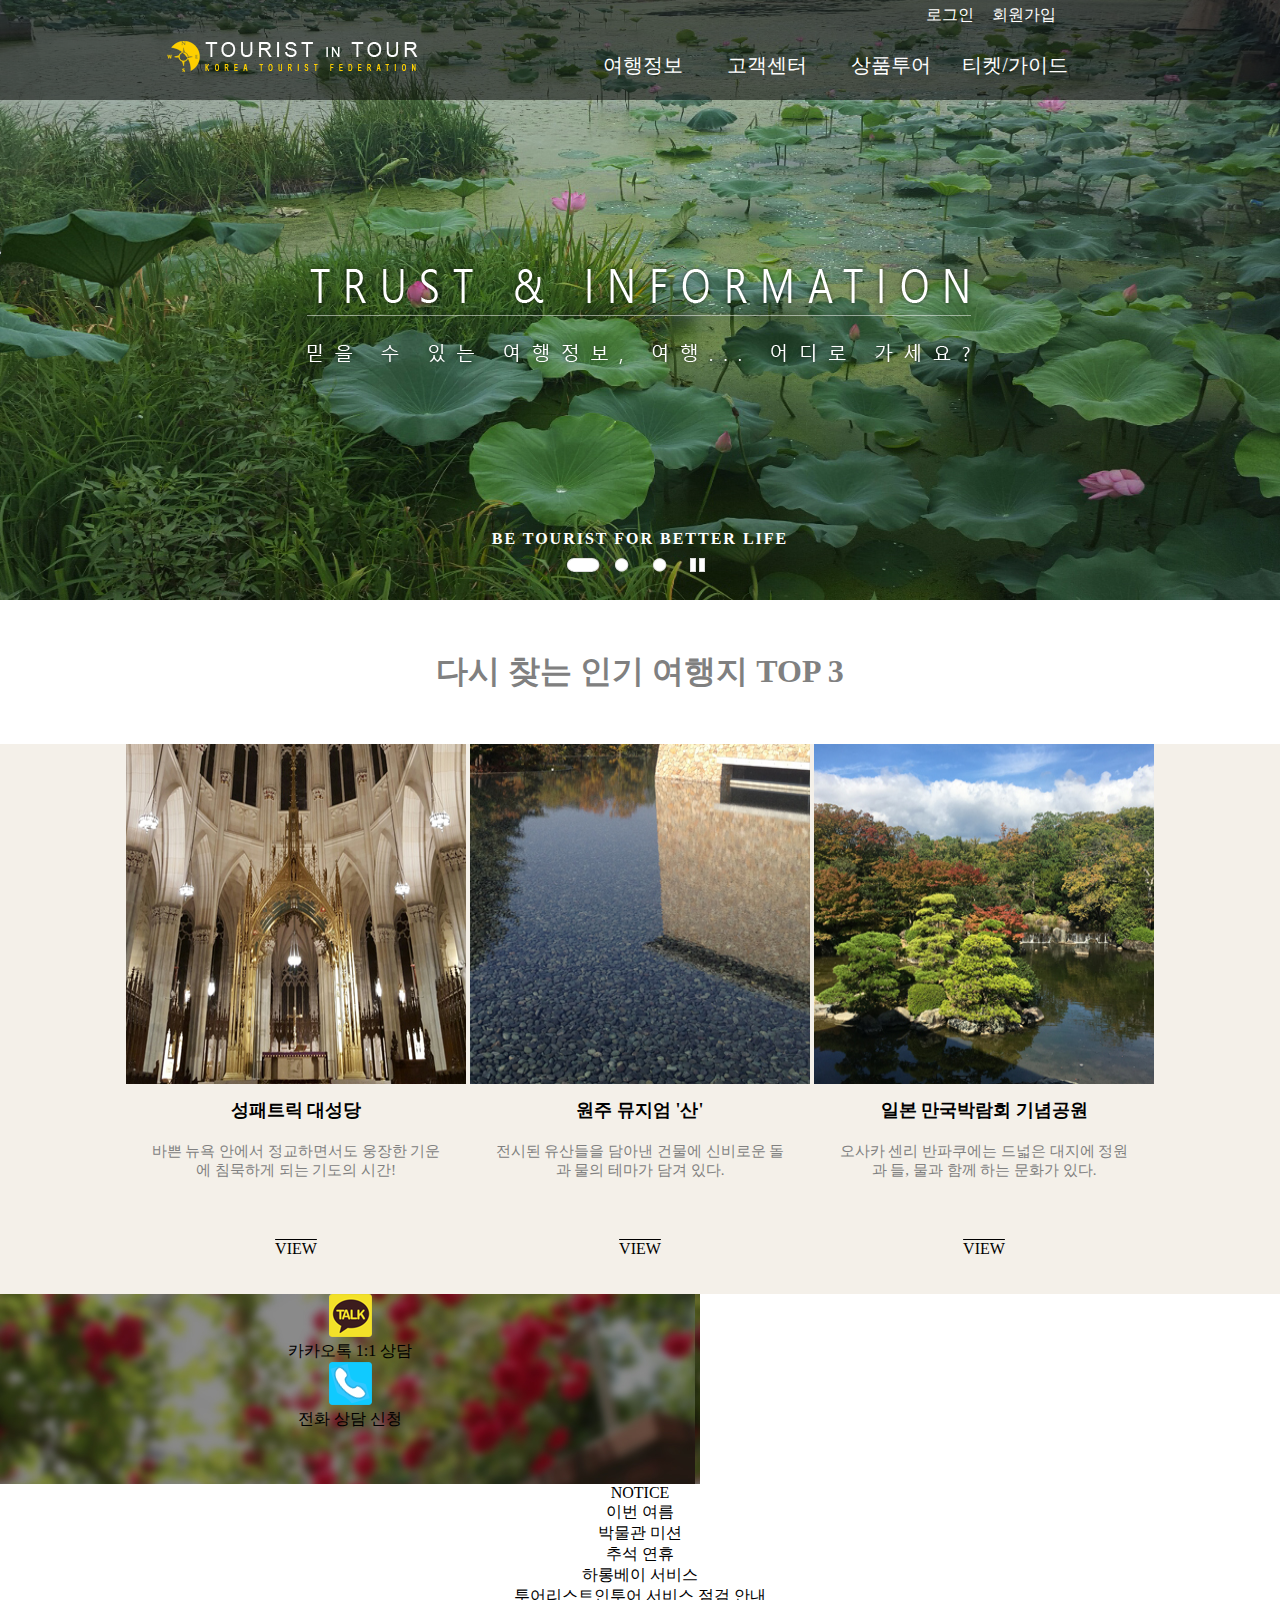
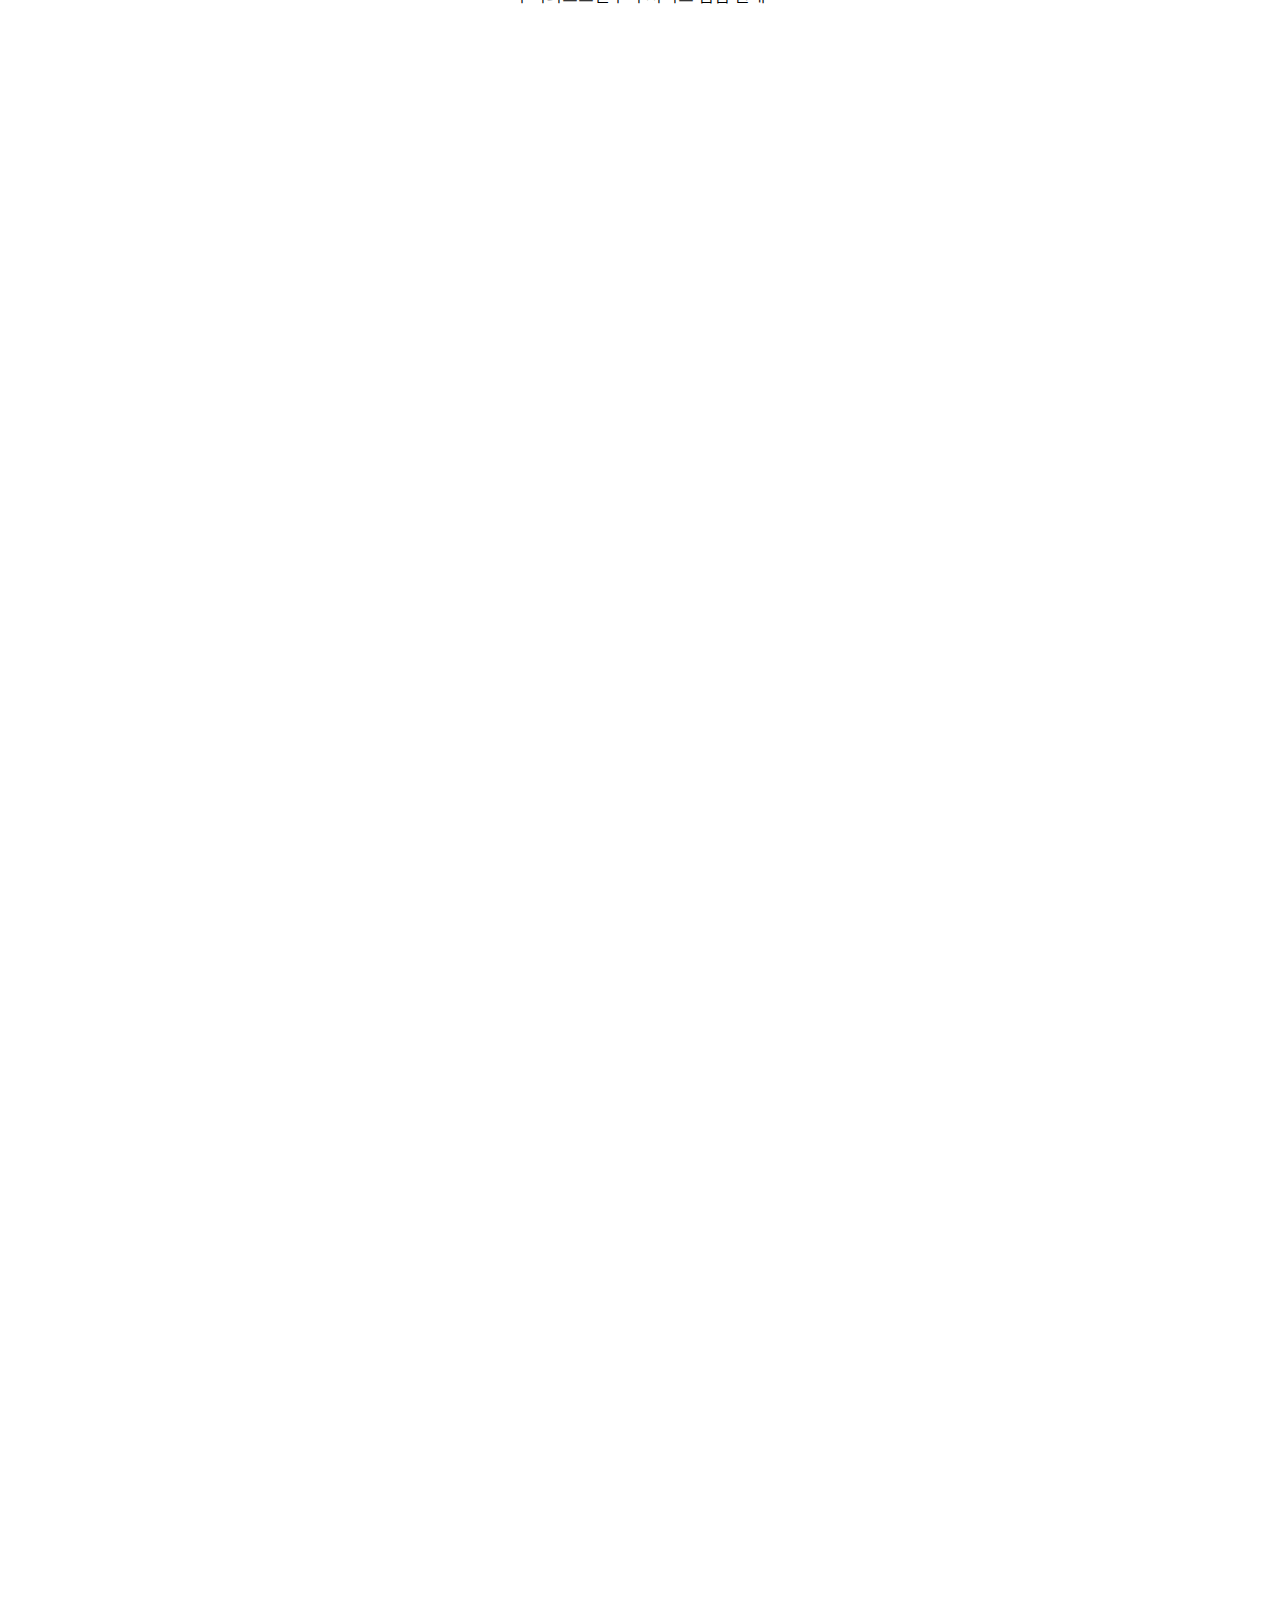
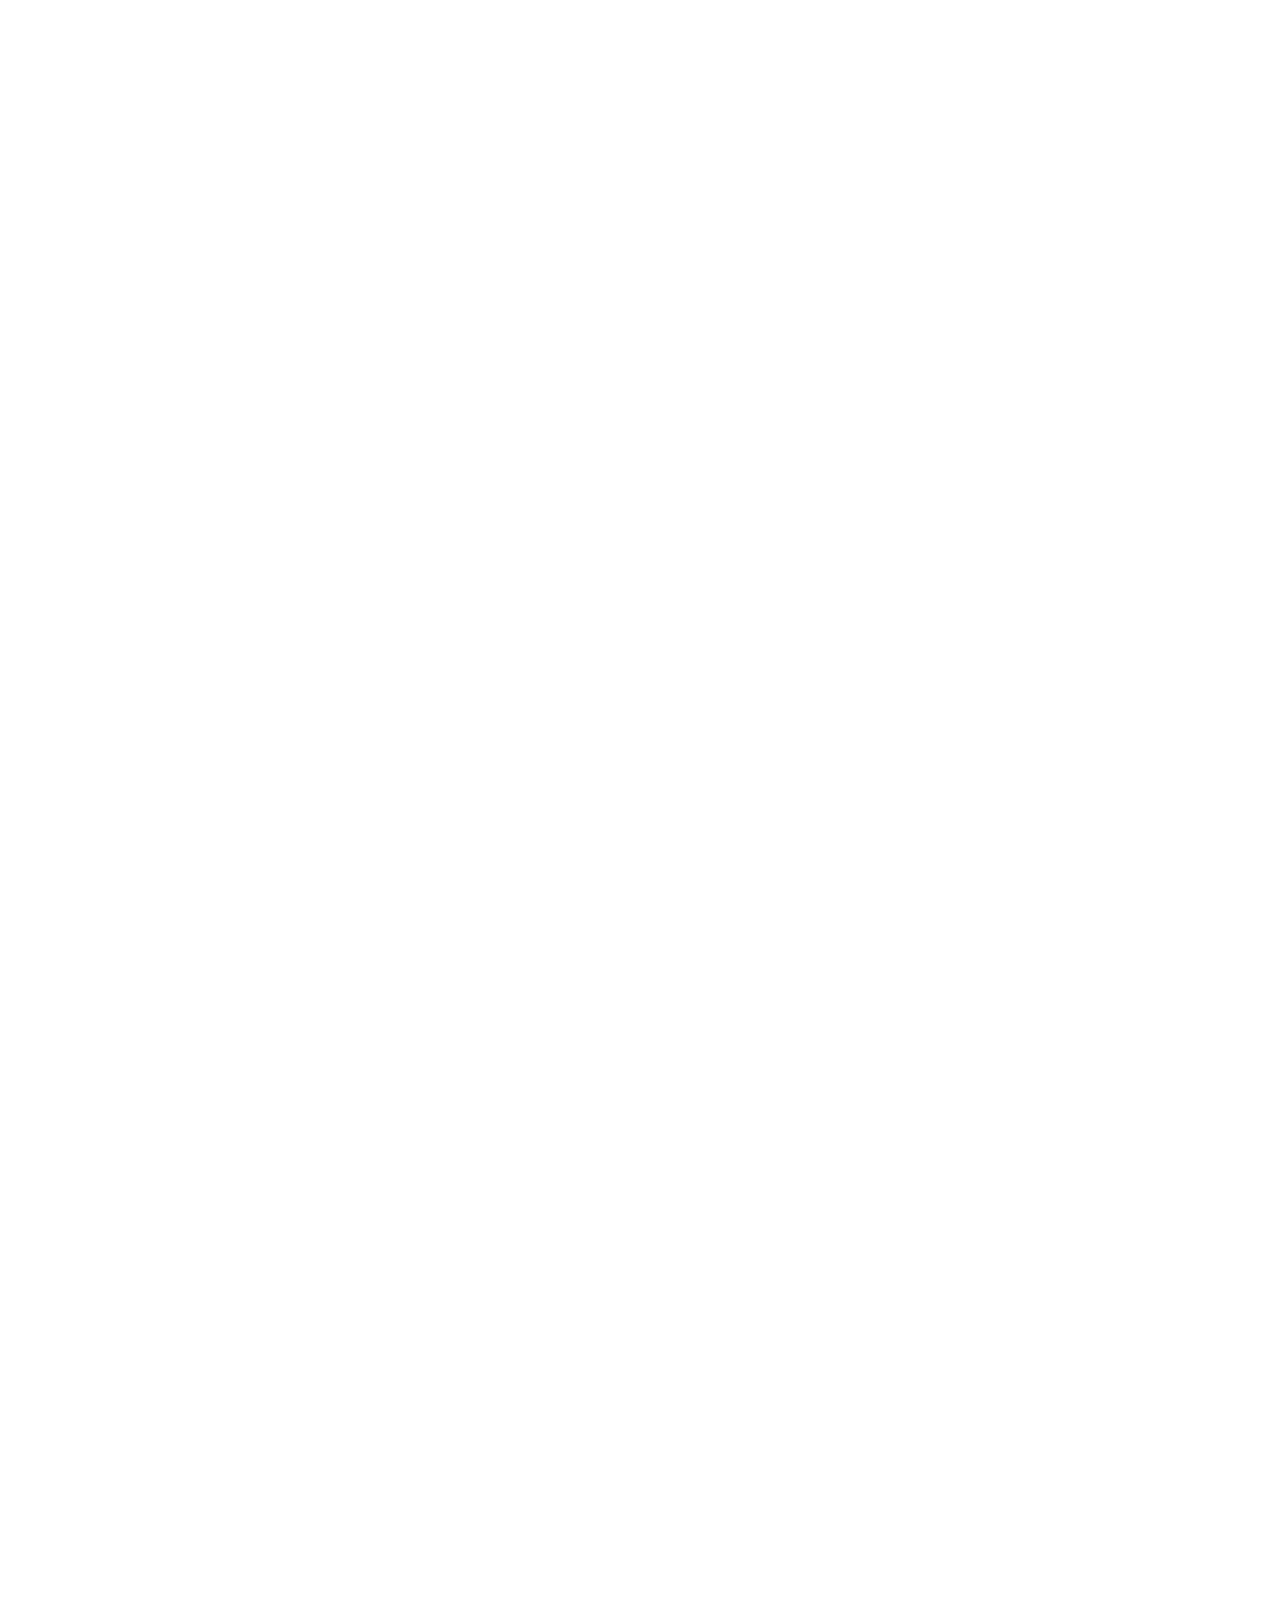
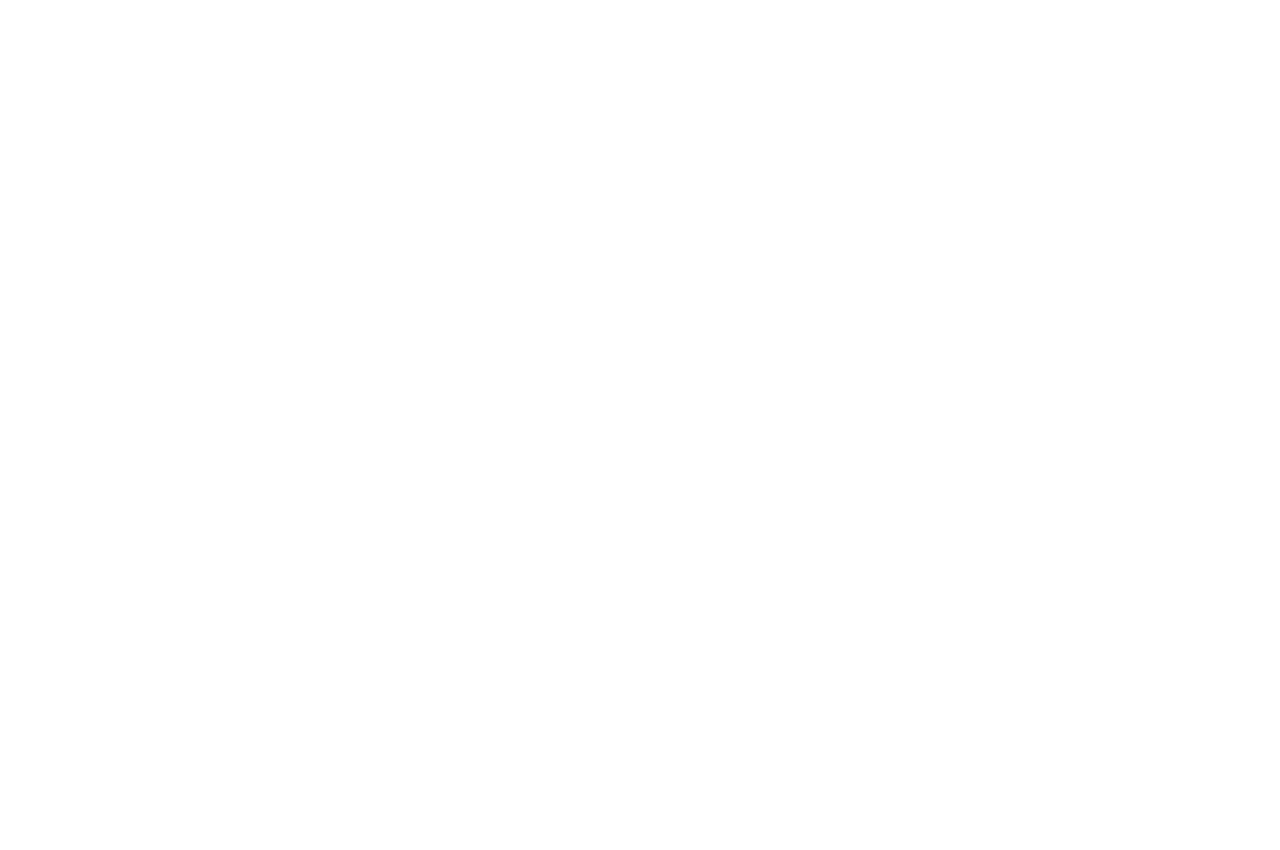
==== 5장_반응형_김규희_2022/index.html @ a6ac453a "반응형웹" ====
<!DOCTYPE html>
<html lang="ko">
<head>
    <meta charset="UTF-8">
    <meta http-equiv="X-UA-Compatible" content="IE=edge">
    <meta name="viewport" content="width=device-width, initial-scale=1.0">
    <title>투어리스트인투어</title>
    <link rel="stylesheet" href="css/style.css">
</head>
<body>
    <!-- wrap -->
    <div id="wrap">
        <!-- header -->
        <header>
            <div class="banner"></div>
            <div class="header_box">
                <!-- logo -->
                <div class="logo">
                </div>
                <!-- //logo -->
                <!-- login -->
                <div class="login">
                    <ul>
                        <li><a href="#">로그인</a></li>
                        <li><a href="#">회원가입</a></li>
                    </ul>
                </div>
                <!-- //login -->
                <!-- nav -->
                <nav>
                    <ul>
                        <li><a href="#">여행정보</a></li>
                        <li><a href="#">고객센터</a></li>
                        <li><a href="#">상품투어</a></li>
                        <li><a href="#">티켓/가이드</a></li>
                    </ul>
                </nav>
                <!-- //nav -->
            </div>
            <div class="header_text">
                <img src="./img/img_slidecontents01.png" alt="TRUST & INFORMATION 믿을 수 있는 여행 정보, 여행... 어디로 가세요?">
                <strong>BE TOURIST FOR BETTER LIFE</strong>
                <div class="header_button">
                    <ul>
                        <li><img src="./img/btn_rollbutt_on.png" alt="on"></li>
                        <li><img src="./img/btn_rollbutt_off.png" alt="off"></li>
                        <li><img src="./img/btn_rollbutt_off.png" alt="off"></li>
                        <li><img src="./img/btn_roll_stop.png" alt="stop"></li>
                    </ul>
                </div>
            </div>
        </header>
        <!-- //header -->

        <!-- container -->
        <div class="container">
            <h1>다시 찾는 인기 여행지 <b>TOP 3</b></h1>
            <div class="topplace">
                <ul>
                    <li>
                        <img src="./img/img_topplace01.jpg" alt="toppalce">
                        <h2>성패트릭 대성당</h2>
                        <p>바쁜 뉴욕 안에서 정교하면서도 웅장한 기운에 침묵하게 되는 기도의 시간!</p>
                        <span>VIEW</span>
                    </li>
                    <li>
                        <img src="./img/img_topplace02.jpg" alt="toppalce">
                        <h2>원주 뮤지엄 '산'</h2>
                        <p>전시된 유산들을 담아낸 건물에 신비로운 돌과 물의 테마가 담겨 있다.</p>
                        <span>VIEW</span>
                    </li>
                    <li>
                        <img src="./img/img_topplace03.jpg" alt="toppalce">
                        <h2>일본 만국박람회 기념공원</h2>
                        <p>오사카 센리 반파쿠에는 드넓은 대지에 정원과 들, 물과 함께 하는 문화가 있다.</p>
                        <span>VIEW</span>
                    </li>
                </ul>
            </div>

            <div class="about">
                <div class="call">
                    <div class="advice_kakao">
                        <img src="./img/ico_katalk.png">
                        <p>카카오톡 1:1 상담</p>
                    </div>
                    <div class="advice_call">
                        <img src="./img/ico_phone.png">
                        <p>전화 상담 신청</p>
                    </div>
                </div>
                <div class="notice">
                    <p>NOTICE</p>
                    <ul>
                        <li>이번 여름</li>
                        <li>박물관 미션</li>
                        <li>추석 연휴</li>
                        <li>하롱베이 서비스</li>
                        <li>투어리스트인투어 서비스 점검 안내</li>
                    </ul>

                </div>

            </div>
        </div>
        <!-- //container -->

    </div>
    <!-- //wrap -->
</body>
</html>
---- 5장_반응형_김규희_2022/css/style.css ----
@charset "utf-8";

* { margin: 0; padding: 0;}
a { text-decoration: none;}
li { list-style-type: none;}


/* wrap */
#wrap {
    background-color: tomato;
    width: 100%; height: 500px;
}

/* header */
header {
    background-image: url(../img/mainslide01.jpg);
    background-size: 100% 100%;
    background-repeat: no-repeat;
    background-position: center;
    width: 100%; height: 600px;
}

header .banner {
    background-color: rgba(0, 0, 0, 0.534);
    width: 100%; height: 100px;
    float: left;
}

header .header_box {
    width: 950px; height: 100px;
    margin: 0 auto;
    position: relative;

}

header .header_box a {
    color: #fff;
}

/* logo */
header .header_box .logo {
    background: url("../img/logo.png");
    background-repeat: no-repeat;
    width: 254px; height: 32px;
    position: absolute;
    top: 40px; left: 0;
}

/* login */
header .header_box .login {
    width: 200px;
    position: absolute;
    right: 0; top: 0;
}

header .header_box .login ul li {
    display: inline-block;
    width: 70px; height: 30px;
    text-align: center;
    line-height: 30px;
}


/* nav */
header .header_box nav {
    position: absolute;
    right: 40px; top:40px;
}

header .header_box nav ul li {
    /* background-color: burlywood; */
    display: inline-block;
    width: 120px; height: 50px;
    text-align: center;
    line-height: 50px;
    font-size: 20px;
}

header .header_box li:hover {
    text-decoration: underline;
}


header  .header_text {
    /* margin: 0 auto; */
    color: #fff;
    text-align: center;
    margin-top: 150px;
}

header .header_text img {
    display: block;
    margin: 0 auto;
}
header .header_text strong {
    display: block;
    margin-top: 150px;
    letter-spacing: 2px;
}

header .header_text .header_button {
    margin: 0 auto;
    text-align: center;
    margin-top: 10px;
}

header .header_text .header_button ul li{
    display: inline-block;
    text-align: center;
    width: 34px; height: 14px;
    padding: 0;
}


/*  container */

.container {
    text-align: center;
    width: 100%; 
    height: 5000px;
}


.container > h1 {
    margin: 50px 0px;
    color: gray;
} 

.container > .topplace {
    background-color: #f4f0e9;
    width: 100%; height: 550px;
}

.container > .topplace h2 {
    margin: 10px 0;
    font-size: 18px;
} 

.container > .topplace p {
    font-size: 15px;
    padding: 10px 20px;
    color: gray;
    margin-bottom: 50px;
} 

.container > .topplace ul li {
    display: inline-block;
    width: 340px;
}
.container > .topplace ul li img{
    width: 340px; height: 340px;
    
    
}

.container .topplace span {
    text-decoration: overline;
}

.container > .about .call {
    width: 700px; height: 190px;
    background-image: url("../img/bg_app.jpg");
}

.container > .about .call img {
    display: in;
}
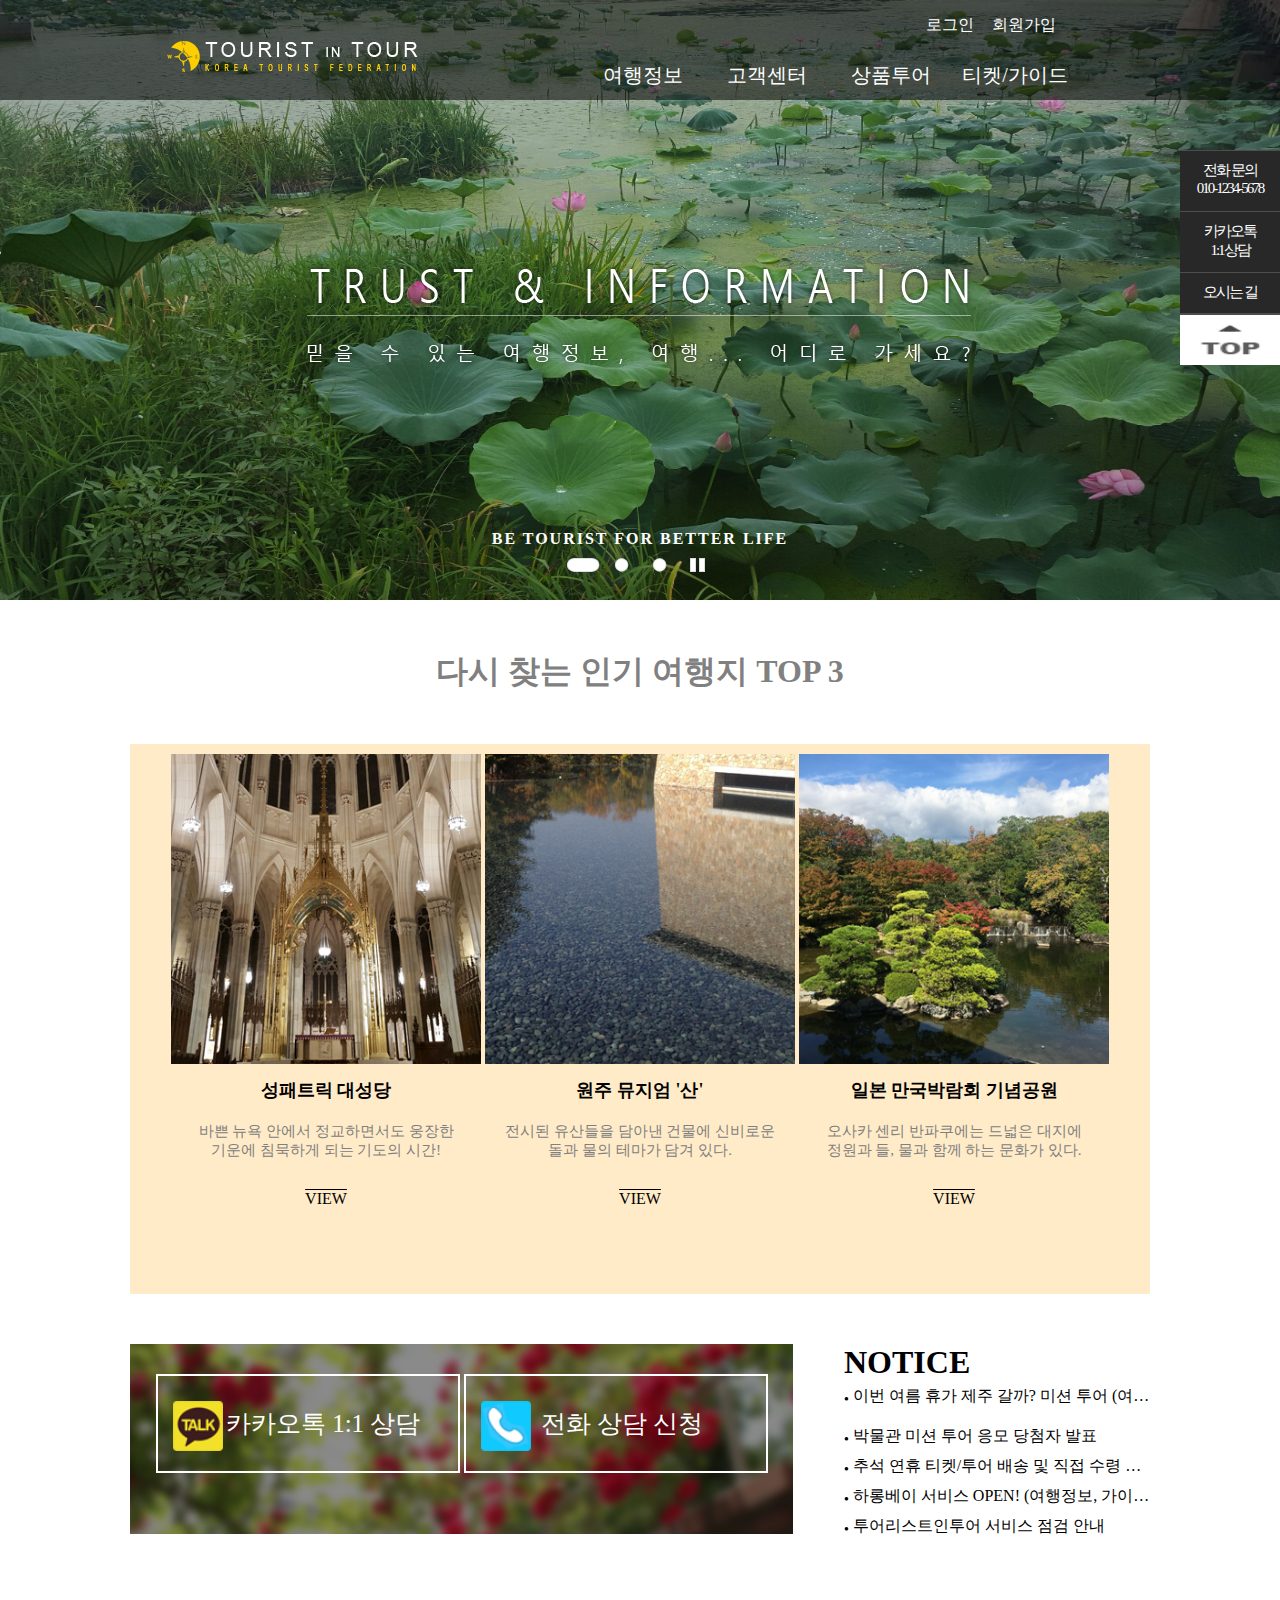
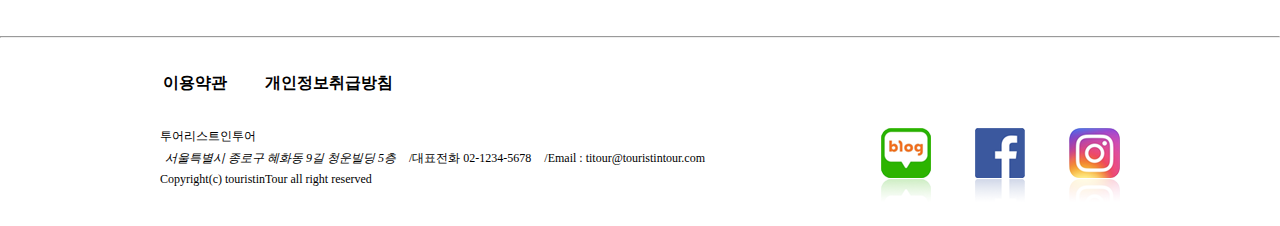
==== commit a2ff5fbf: "css 수정중" ====
--- a/5장_반응형_김규희_2022/index.html
+++ b/5장_반응형_김규희_2022/index.html
@@ -12,6 +12,16 @@
     <div id="wrap">
         <!-- header -->
         <header>
+            <!-- fixed_menu -->
+            <div class="fixed_menu">
+                <ul>
+                    <li><a href="#">전화 문의<p>010-1234-5678</p></a></li>
+                    <li><a href="#">카카오톡<p>1:1상담</p></a></li>
+                    <li><a href="#">오시는 길</a></li>
+                    <li><a href="#"><img src="./img/ico_totop.png" alt="위로이동"></a></li>
+                </ul>
+            </div>
+            <!-- //fixed menu -->
             <div class="banner"></div>
             <div class="header_box">
                 <!-- logo -->
@@ -37,6 +47,7 @@
                 </nav>
                 <!-- //nav -->
             </div>
+
             <div class="header_text">
                 <img src="./img/img_slidecontents01.png" alt="TRUST & INFORMATION 믿을 수 있는 여행 정보, 여행... 어디로 가세요?">
                 <strong>BE TOURIST FOR BETTER LIFE</strong>
@@ -80,31 +91,67 @@
 
             <div class="about">
                 <div class="call">
-                    <div class="advice_kakao">
-                        <img src="./img/ico_katalk.png">
-                        <p>카카오톡 1:1 상담</p>
+                    <div class="advice">
+                        <img src="./img/ico_katalk.png" alt="advice_img">
+                        <p>&nbsp;&nbsp;&nbsp;&nbsp;&nbsp;카카오톡 1:1 상담</p>
                     </div>
-                    <div class="advice_call">
-                        <img src="./img/ico_phone.png">
-                        <p>전화 상담 신청</p>
+                    <div class="advice">
+                        <img src="./img/ico_phone.png" alt="advice_img">
+                        <p>&nbsp;&nbsp;전화 상담 신청</p>
                     </div>
                 </div>
                 <div class="notice">
                     <p>NOTICE</p>
                     <ul>
-                        <li>이번 여름</li>
-                        <li>박물관 미션</li>
-                        <li>추석 연휴</li>
-                        <li>하롱베이 서비스</li>
-                        <li>투어리스트인투어 서비스 점검 안내</li>
+                        <li><a href="#"><span>●</span> 이번 여름 휴가 제주 갈까? 미션 투어 (여행경비 50만원 지원)</a></li>
+						<li><a href="#"><span>●</span> 박물관 미션 투어 응모 당첨자 발표</a></li>
+						<li><a href="#"><span>●</span> 추석 연휴 티켓/투어 배송 및 직접 수령 안내</a></li>
+						<li><a href="#"><span>●</span> 하롱베이 서비스 OPEN! (여행정보, 가이드북, 가이드맵)</a></li>
+						<li><a href="#"><span>●</span> 투어리스트인투어 서비스 점검 안내</a></li>
                     </ul>
+                </div>
+            </div>
 
-                </div>
-
-            </div>
         </div>
         <!-- //container -->
 
+        <div class="area"></div>
+            <hr>
+
+        <!-- footer -->
+        <footer>
+        
+            <div class="footer_topic">
+                <ul>
+                    <li><a href="#">이용약관</a></li>
+                    <li><a href="#">개인정보취급방침</a></li>
+                </ul>
+            </div>
+
+            <div class="footer_content">
+                <div class="title">투어리스트인투어</div>
+                <div class="impormation">
+                    <address>서울특별시 종로구 혜화동 9길 청운빌딩 5층</address>
+                    <p>/대표전화 02-1234-5678</p>
+                    <p>/Email : titour@touristintour.com</p>
+                </div>
+                <p>Copyright(c) touristinTour all right reserved</p>
+                
+            </div>
+
+            <div class="sns">
+                <ul>
+                    <li><a href="#"><img src="./img/ico_blog_r.png"></a></li>
+                    <li><a href="#"><img src="./img/ico_facebook_r.png"></a></li>
+                    <li><a href="#"><img src="./img/ico_instargram_r.png"></a></li>
+                </ul>
+            </div>
+
+            <div class="dropdown">
+                <a href="#"></a>
+            </div>
+        </footer>
+        <!-- //footer -->
     </div>
     <!-- //wrap -->
 </body>
--- a/5장_반응형_김규희_2022/css/style.css
+++ b/5장_반응형_김규희_2022/css/style.css
@@ -7,9 +7,49 @@
 
 /* wrap */
 #wrap {
-    background-color: tomato;
-    width: 100%; height: 500px;
-}
+    width: 100%;
+    position: relative;
+}
+
+
+.fixed_menu {
+    width: 100px; height: 180px;
+    position: absolute;
+    top: 150px; right: 0px;
+}
+
+.fixed_menu ul {
+    background-color:#282828 ;
+    width: 100px; height: 180px;
+    text-align: center;
+}
+
+.fixed_menu ul li {
+    width: 100%; height: 50px;
+    border-top: 1px solid #4d4d4d;
+    font-size: 15px;
+    letter-spacing: -2px;
+}
+
+.fixed_menu ul li:nth-child(1), li:nth-child(2) {
+    padding-top: 10px;
+}
+
+.fixed_menu ul li:nth-child(3) {
+    height: 30px;
+    padding-top: 10px;
+}
+
+
+.fixed_menu ul li a{
+    color: white;
+}
+
+.fixed_menu ul li img {
+    width: 100px; height: 50px;
+    border-top: 1px solid #4d4d4d;
+}
+
 
 /* header */
 header {
@@ -76,6 +116,7 @@
     font-size: 20px;
 }
 
+
 header .header_box li:hover {
     text-decoration: underline;
 }
@@ -86,7 +127,9 @@
     color: #fff;
     text-align: center;
     margin-top: 150px;
-}
+    position: relative;
+}
+
 
 header .header_text img {
     display: block;
@@ -117,7 +160,7 @@
 .container {
     text-align: center;
     width: 100%; 
-    height: 5000px;
+    /* height: 5000px; */
 }
 
 
@@ -127,8 +170,10 @@
 } 
 
 .container > .topplace {
-    background-color: #f4f0e9;
-    width: 100%; height: 550px;
+    /* background-color: #f4f0e9; */
+    background-color: #ffebc7;
+    width: 1020px; height: 550px;
+    margin: 0 auto;
 }
 
 .container > .topplace h2 {
@@ -140,29 +185,192 @@
     font-size: 15px;
     padding: 10px 20px;
     color: gray;
-    margin-bottom: 50px;
+    margin-bottom: 20px;
 } 
 
 .container > .topplace ul li {
     display: inline-block;
-    width: 340px;
-}
+    width: 310px;
+}
+
 .container > .topplace ul li img{
-    width: 340px; height: 340px;
-    
-    
+    width: 310px; height: 310px; 
 }
 
 .container .topplace span {
     text-decoration: overline;
 }
 
+
+
+/* about */
+
+.container > .about {
+    width: 1020px;
+    margin: 50px auto;
+}
+
 .container > .about .call {
-    width: 700px; height: 190px;
+    width: 65%;
+    height: 190px;
     background-image: url("../img/bg_app.jpg");
+    /* display: inline-block; */
+    float: left;
+}
+
+.container > .about .advice {
+    border: 2px solid white;
+    display: inline-block;
+    width: 300px; height: 95px;
+    margin: 30px 0px;
+    line-height: 95px;
+    position: relative;
 }
 
 .container > .about .call img {
-    display: in;
-}
-
+    display: inline-block;
+    width: 50px; height: 50px;
+    position: absolute;
+    top: 25px; left: 15px;
+}
+
+.container > .about .advice p {
+    display: inline-block;
+    color: white;
+    font-weight: lighter;
+    font-size: 25px;
+}
+
+
+.container .about .notice {
+    float: right;
+    width: 30%;
+}
+
+.container .about .notice p {
+    text-align: left;
+    font-size: 2em;
+    font-weight: bold;
+    margin-bottom: 5px;
+}
+
+.container .about .notice ul {
+    width: 100%; height: 150px;
+}
+.container .about .notice ul li {
+    text-align: left;
+    width: 100%; height: 30px;
+    list-style-type:disc;
+    overflow: hidden;
+    white-space: nowrap;
+    text-overflow: ellipsis;
+}
+
+.container .about .notice ul li a {
+    color: black;
+}
+
+.container .about .notice ul li span {
+    font-size: 0.5em;
+}
+
+/* area */
+.area {
+    clear: both;
+    width: 100%; height: 100px;
+    /* background-color: burlywood; */
+}
+
+
+/* footer */
+footer {
+    width: 1020px;
+    margin: 0 auto;
+    position: relative;
+}
+
+footer .footer_topic {
+    margin-top: 20px;
+    margin-bottom: 30px;
+    width: 300px;
+}
+
+footer .footer_topic ul li{
+    display: inline-block;
+    font-weight: bold;
+    color: black;
+    width: 130px; height: 30px;
+    line-height: 30px;
+    text-align: center;
+}
+
+footer .footer_topic ul li a {
+    color: black;
+}
+
+footer .footer_content {
+    font-size: 12px;
+    position: absolute;
+    left: 30px;
+}
+
+footer .footer_content .impormation p, address{
+    display: inline-block;
+    margin: 5px;
+    text-align: left;
+}
+
+footer .sns {
+    position: absolute;
+    right: 10px;
+    top: 50px;
+}
+
+footer .sns ul li {
+    display: inline-block;
+    padding: 20px;
+}
+
+
+
+
+
+
+
+
+
+
+
+@media all and (max-width:1065px) and (min-width:801px) {			/* ipad가로, ipadPro가로세로, gallexyTab가로 */
+
+    /* header */
+    header .banner {
+        background-color: rgba(0, 0, 0, 0);
+        width: 100%; height: 100px;
+    }
+
+    .fixed_menu{
+        visibility:hidden;
+    }
+
+    /* footer */
+    footer .sns ul li {
+        padding: 5px;
+    }
+
+    footer .dropdown {
+        width: 60px; height: 60px;
+        background: url("../img/ico_totop_mo.png");
+        background-size: 60px 60px;
+        background-repeat: no-repeat;
+        position: absolute;
+        right: 10px; bottom: 30px;
+    }
+
+}
+
+
+
+@media all and (max-width:800px) { /* 모바일 */
+
+}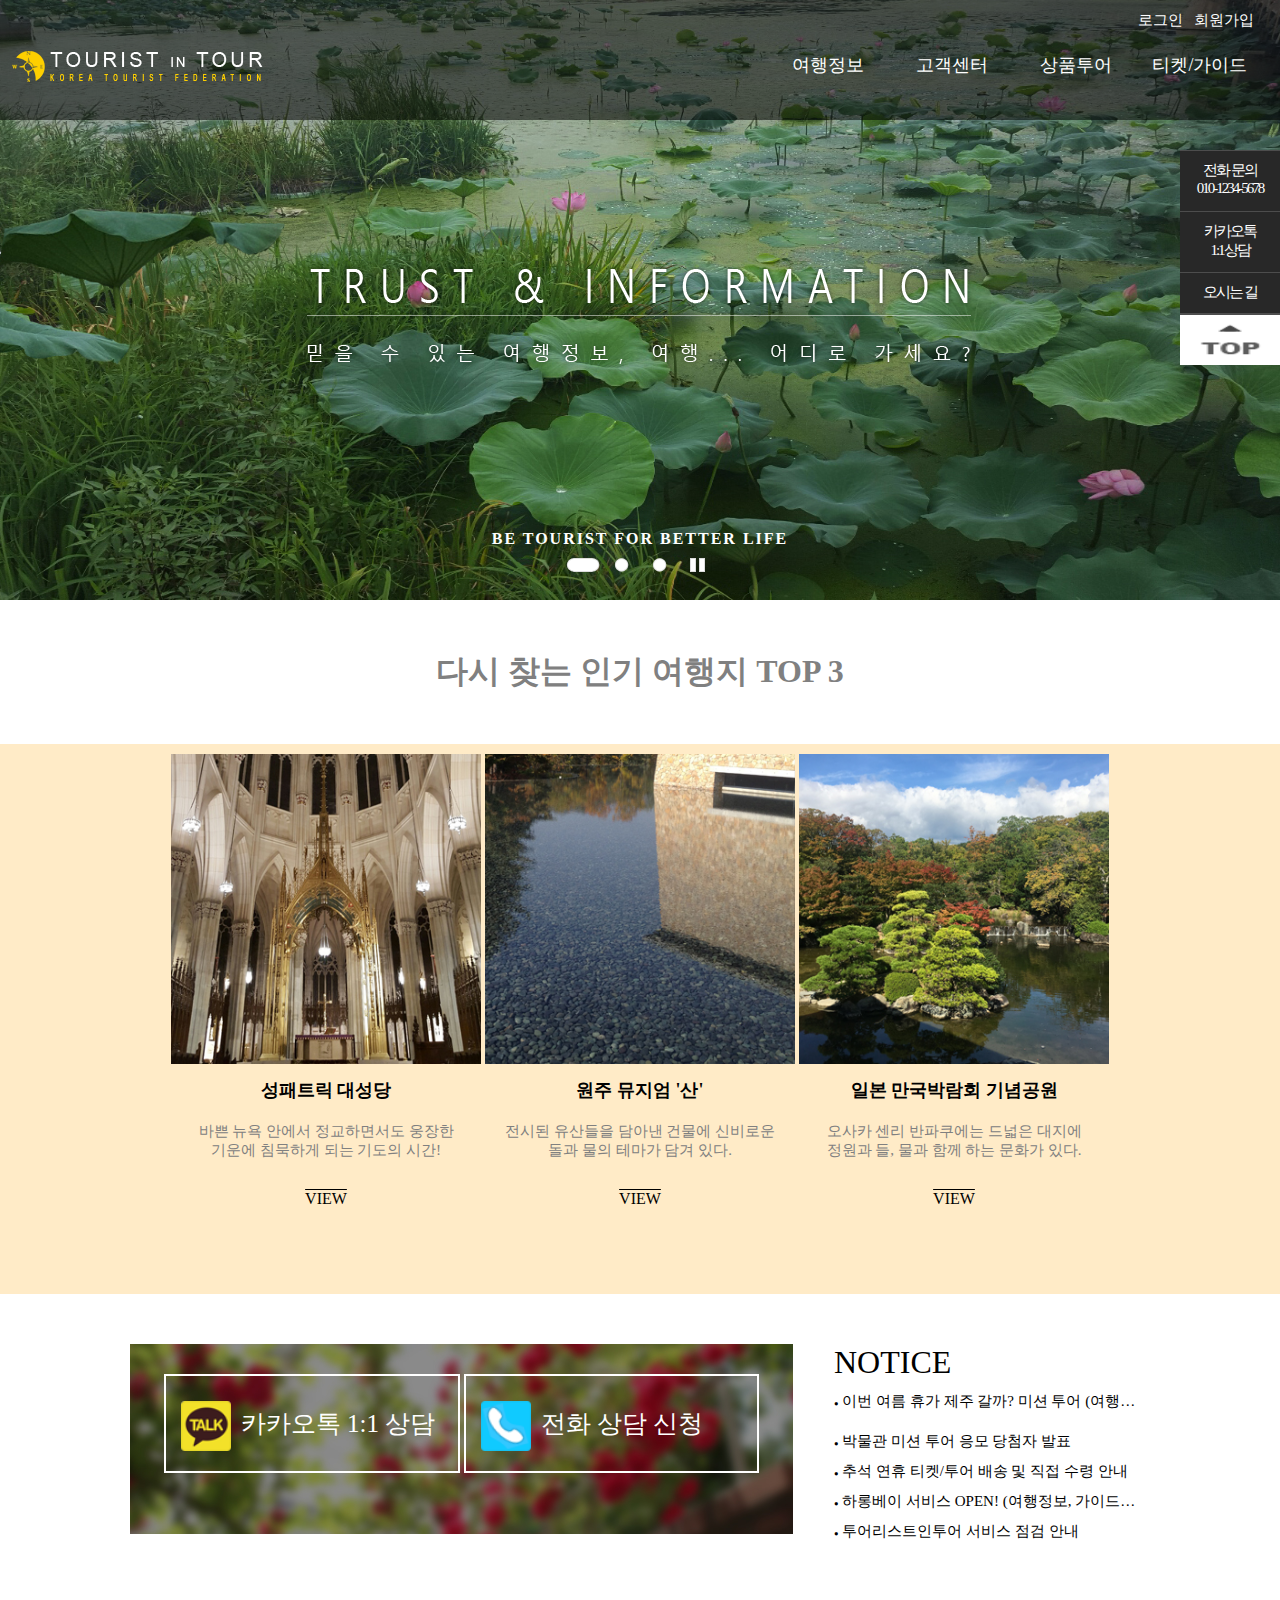
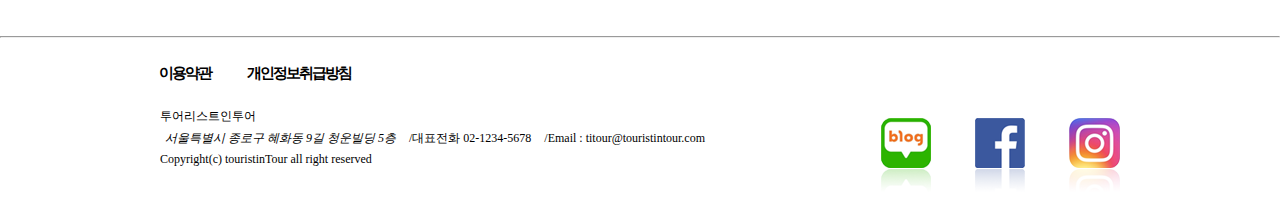
==== commit 102e6381: "창 크기 때문에 발생한 css 문제 해결" ====
--- a/5장_반응형_김규희_2022/index.html
+++ b/5장_반응형_김규희_2022/index.html
@@ -90,25 +90,27 @@
             </div>
 
             <div class="about">
-                <div class="call">
-                    <div class="advice">
-                        <img src="./img/ico_katalk.png" alt="advice_img">
-                        <p>&nbsp;&nbsp;&nbsp;&nbsp;&nbsp;카카오톡 1:1 상담</p>
+                <div class="about_box">
+                    <div class="call">
+                        <div class="advice">
+                            <img src="./img/ico_katalk.png" alt="advice_img">
+                            <p>카카오톡 1:1 상담</p>
+                        </div>
+                        <div class="advice">
+                            <img src="./img/ico_phone.png" alt="advice_img">
+                            <p>전화 상담 신청</p>
+                        </div>
                     </div>
-                    <div class="advice">
-                        <img src="./img/ico_phone.png" alt="advice_img">
-                        <p>&nbsp;&nbsp;전화 상담 신청</p>
+                    <div class="notice">
+                        <p>NOTICE</p>
+                        <ul>
+                            <li><a href="#"><span>●</span> 이번 여름 휴가 제주 갈까? 미션 투어 (여행경비 50만원 지원)</a></li>
+                            <li><a href="#"><span>●</span> 박물관 미션 투어 응모 당첨자 발표</a></li>
+                            <li><a href="#"><span>●</span> 추석 연휴 티켓/투어 배송 및 직접 수령 안내</a></li>
+                            <li><a href="#"><span>●</span> 하롱베이 서비스 OPEN! (여행정보, 가이드북, 가이드맵)</a></li>
+                            <li><a href="#"><span>●</span> 투어리스트인투어 서비스 점검 안내</a></li>
+                        </ul>
                     </div>
-                </div>
-                <div class="notice">
-                    <p>NOTICE</p>
-                    <ul>
-                        <li><a href="#"><span>●</span> 이번 여름 휴가 제주 갈까? 미션 투어 (여행경비 50만원 지원)</a></li>
-						<li><a href="#"><span>●</span> 박물관 미션 투어 응모 당첨자 발표</a></li>
-						<li><a href="#"><span>●</span> 추석 연휴 티켓/투어 배송 및 직접 수령 안내</a></li>
-						<li><a href="#"><span>●</span> 하롱베이 서비스 OPEN! (여행정보, 가이드북, 가이드맵)</a></li>
-						<li><a href="#"><span>●</span> 투어리스트인투어 서비스 점검 안내</a></li>
-                    </ul>
                 </div>
             </div>
 
--- a/5장_반응형_김규희_2022/css/style.css
+++ b/5장_반응형_김규희_2022/css/style.css
@@ -62,12 +62,13 @@
 
 header .banner {
     background-color: rgba(0, 0, 0, 0.534);
-    width: 100%; height: 100px;
+    width: 100%; height: 120px;
     float: left;
 }
 
 header .header_box {
-    width: 950px; height: 100px;
+    /* width: 950px;  */
+    height: 100px;
     margin: 0 auto;
     position: relative;
 
@@ -83,28 +84,29 @@
     background-repeat: no-repeat;
     width: 254px; height: 32px;
     position: absolute;
-    top: 40px; left: 0;
+    top: 50px; left: 10px;
 }
 
 /* login */
 header .header_box .login {
-    width: 200px;
-    position: absolute;
-    right: 0; top: 0;
+    width: 150px;
+    position: absolute;
+    right: 0px; top: 0px;
 }
 
 header .header_box .login ul li {
     display: inline-block;
-    width: 70px; height: 30px;
-    text-align: center;
-    line-height: 30px;
+    width: 60px; height: 20px;
+    text-align: center;
+    line-height: 20px;
+    font-size: 15px;
 }
 
 
 /* nav */
 header .header_box nav {
     position: absolute;
-    right: 40px; top:40px;
+    right: 20px; top:30px;
 }
 
 header .header_box nav ul li {
@@ -113,7 +115,7 @@
     width: 120px; height: 50px;
     text-align: center;
     line-height: 50px;
-    font-size: 20px;
+    font-size: 18px;
 }
 
 
@@ -172,7 +174,8 @@
 .container > .topplace {
     /* background-color: #f4f0e9; */
     background-color: #ffebc7;
-    width: 1020px; height: 550px;
+    /* width: 1020px;  */
+    height: 550px;
     margin: 0 auto;
 }
 
@@ -205,57 +208,66 @@
 
 /* about */
 
-.container > .about {
+.container .about {
+    margin: 50px auto;
+}
+
+.container .about_box {
     width: 1020px;
     margin: 50px auto;
-}
-
-.container > .about .call {
+    clear: both;
+}
+
+.container .about .call {
     width: 65%;
     height: 190px;
     background-image: url("../img/bg_app.jpg");
+    background-repeat: no-repeat;
     /* display: inline-block; */
     float: left;
 }
 
-.container > .about .advice {
+.container .about .advice {
     border: 2px solid white;
     display: inline-block;
-    width: 300px; height: 95px;
+    width: 44%;
+    height: 95px;
     margin: 30px 0px;
     line-height: 95px;
     position: relative;
 }
 
-.container > .about .call img {
+.container .about .call img {
     display: inline-block;
     width: 50px; height: 50px;
     position: absolute;
     top: 25px; left: 15px;
 }
 
-.container > .about .advice p {
+.container .about .advice p {
     display: inline-block;
     color: white;
     font-weight: lighter;
     font-size: 25px;
+    position: absolute;
+    top: 0px; left: 75px;
 }
 
 
 .container .about .notice {
     float: right;
     width: 30%;
+    margin-right: 10px;
 }
 
 .container .about .notice p {
     text-align: left;
     font-size: 2em;
-    font-weight: bold;
     margin-bottom: 5px;
 }
 
 .container .about .notice ul {
-    width: 100%; height: 150px;
+    height: 150px;
 }
 .container .about .notice ul li {
     text-align: left;
@@ -264,6 +276,9 @@
     overflow: hidden;
     white-space: nowrap;
     text-overflow: ellipsis;
+    font-size: 15px;
+    line-height: 30px;
+    /* list-style-type: circle; */
 }
 
 .container .about .notice ul li a {
@@ -290,8 +305,8 @@
 }
 
 footer .footer_topic {
-    margin-top: 20px;
-    margin-bottom: 30px;
+    margin-top: 10px;
+    margin-bottom: 20px;
     width: 300px;
 }
 
@@ -299,9 +314,11 @@
     display: inline-block;
     font-weight: bold;
     color: black;
-    width: 130px; height: 30px;
+    width: 110px; height: 30px;
     line-height: 30px;
     text-align: center;
+    letter-spacing: -2px;
+    font-size: 15px;
 }
 
 footer .footer_topic ul li a {
@@ -340,22 +357,56 @@
 
 
 
-
 @media all and (max-width:1065px) and (min-width:801px) {			/* ipad가로, ipadPro가로세로, gallexyTab가로 */
 
     /* header */
-    header .banner {
-        background-color: rgba(0, 0, 0, 0);
-        width: 100%; height: 100px;
-    }
-
     .fixed_menu{
         visibility:hidden;
     }
 
+
+    /* container */
+    .container > .topplace ul li {
+        display: inline-block;
+        width: 250px;
+    }
+    
+    .container > .topplace ul li img{
+        width: 250px; height: 250px; 
+    }
+
+    
+    .container .about_box {
+        width: 100%;
+    }
+
+    .container .about .call {
+        margin-left: 20px;
+    }
+
+    .container .about .call img {
+        display: inline-block;
+        width: 40px; height: 40px;
+        position: absolute;
+        top: 25px; left: 15px;
+    }
+
+    .container .about .advice p {
+        font-size: 21px;
+        position: absolute;
+        top: 0px; left: 60px;
+    }
+
+
+
     /* footer */
+
+    footer{
+        width: 100%;
+    }
+
     footer .sns ul li {
-        padding: 5px;
+        padding: 2px;
     }
 
     footer .dropdown {
@@ -370,7 +421,6 @@
 }
 
 
-
 @media all and (max-width:800px) { /* 모바일 */
-
+    
 }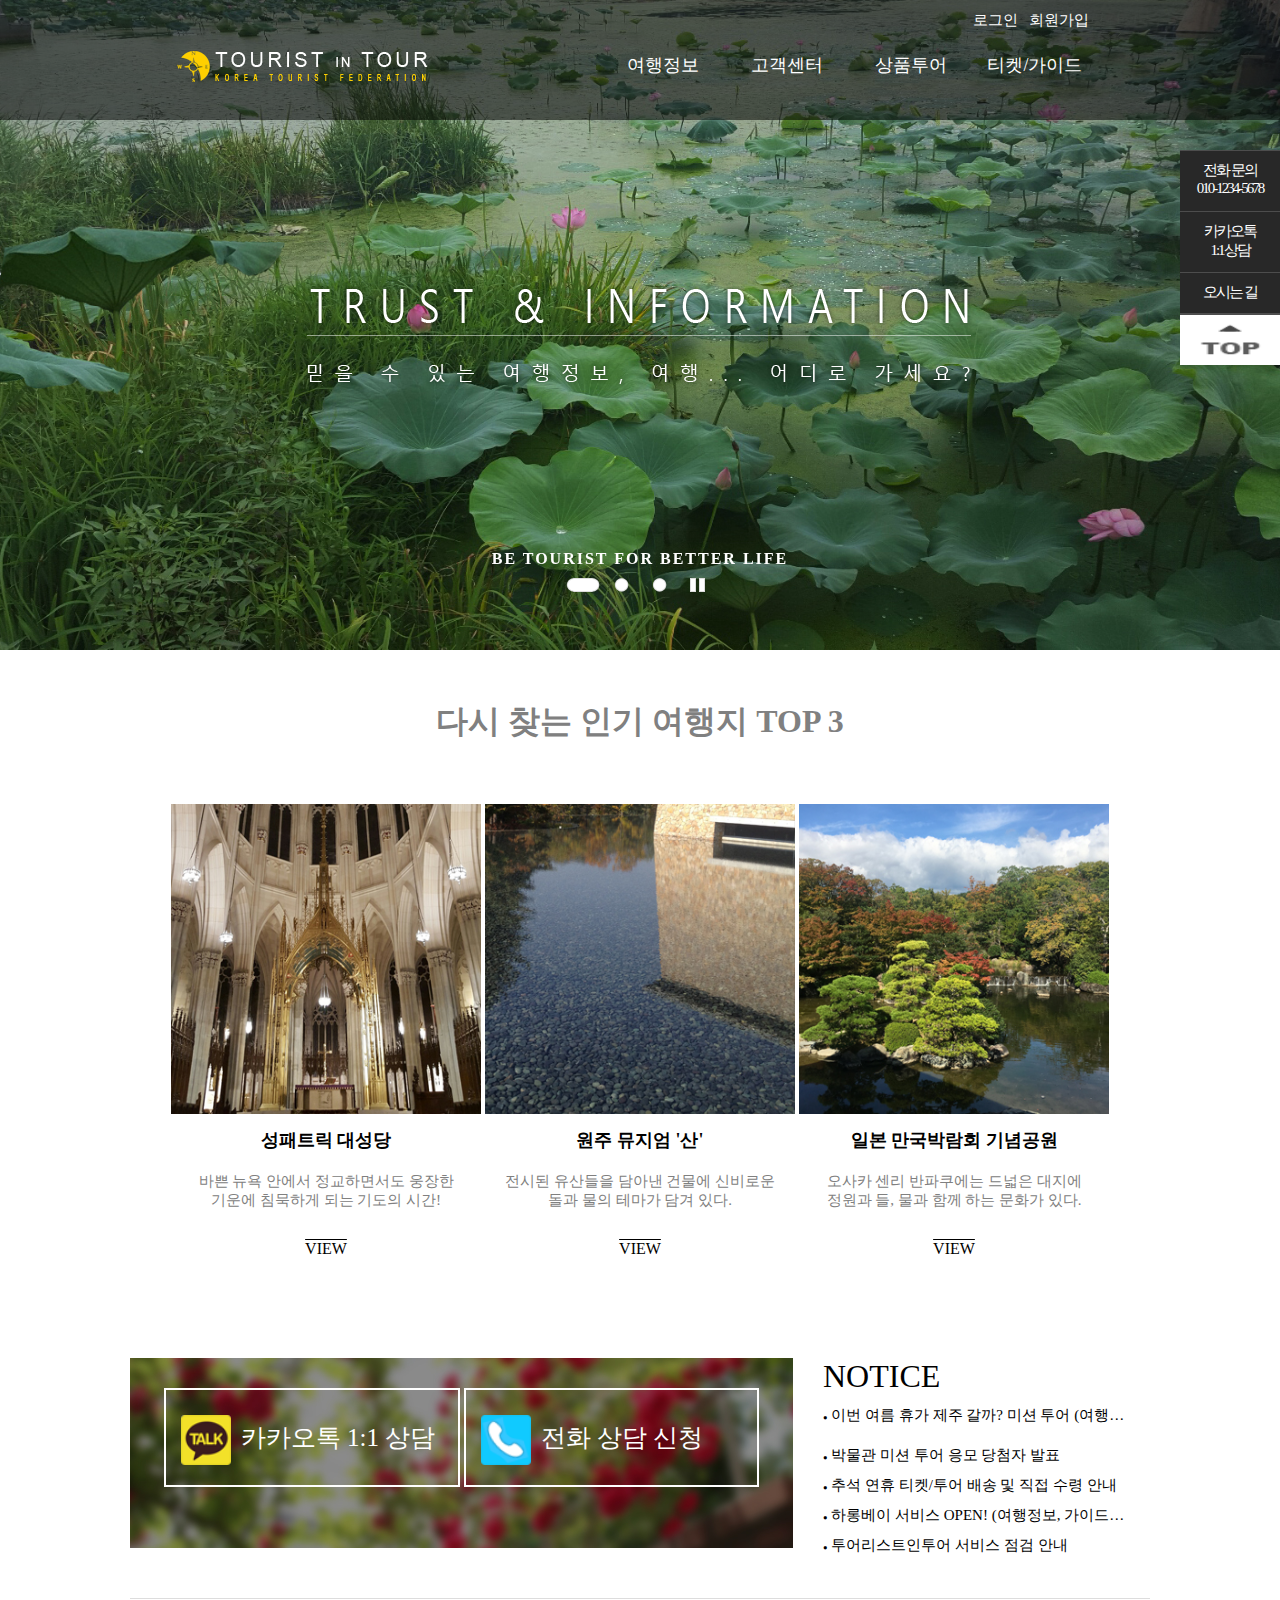
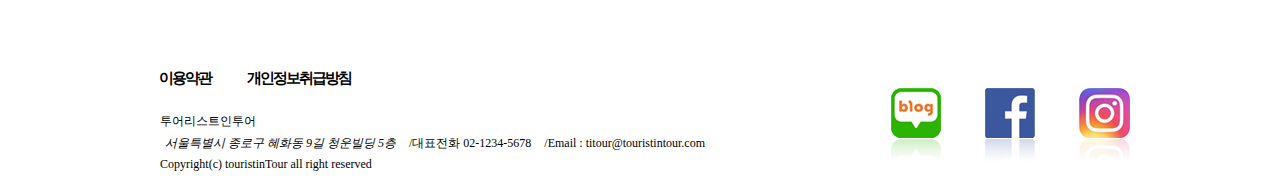
==== commit b30e148d: "footer빼고 거의 완성" ====
--- a/5장_반응형_김규희_2022/index.html
+++ b/5장_반응형_김규희_2022/index.html
@@ -117,8 +117,8 @@
         </div>
         <!-- //container -->
 
-        <div class="area"></div>
-            <hr>
+        <!-- <div class="area"></div>
+            <hr> -->
 
         <!-- footer -->
         <footer>
@@ -152,8 +152,17 @@
             <div class="dropdown">
                 <a href="#"></a>
             </div>
+
+            <div class="footer_fix">
+                <ul>
+                    <li>전화문의</li>
+                    <li>카카오톡 상담</li>
+                    <li>오시는길</li>
+                </ul>
+            </div>
         </footer>
         <!-- //footer -->
+
     </div>
     <!-- //wrap -->
 </body>
--- a/5장_반응형_김규희_2022/css/style.css
+++ b/5장_반응형_김규희_2022/css/style.css
@@ -14,7 +14,7 @@
 
 .fixed_menu {
     width: 100px; height: 180px;
-    position: absolute;
+    position: fixed;
     top: 150px; right: 0px;
 }
 
@@ -57,18 +57,19 @@
     background-size: 100% 100%;
     background-repeat: no-repeat;
     background-position: center;
-    width: 100%; height: 600px;
+    width: 100%; height: 650px;
 }
 
 header .banner {
     background-color: rgba(0, 0, 0, 0.534);
-    width: 100%; height: 120px;
+    width: 100%;
+    height: 120px;
     float: left;
 }
 
 header .header_box {
-    /* width: 950px;  */
-    height: 100px;
+    width: 950px; 
+    height: 120px;
     margin: 0 auto;
     position: relative;
 
@@ -163,6 +164,8 @@
     text-align: center;
     width: 100%; 
     /* height: 5000px; */
+    /* clear: both; */
+    margin-bottom: 50px;
 }
 
 
@@ -172,11 +175,8 @@
 } 
 
 .container > .topplace {
-    /* background-color: #f4f0e9; */
-    background-color: #ffebc7;
-    /* width: 1020px;  */
-    height: 550px;
-    margin: 0 auto;
+    /* margin: 0 auto; */
+    margin-bottom: 100px;
 }
 
 .container > .topplace h2 {
@@ -209,13 +209,14 @@
 /* about */
 
 .container .about {
-    margin: 50px auto;
-}
-
-.container .about_box {
-    width: 1020px;
-    margin: 50px auto;
-    clear: both;
+    margin: 0px auto;
+}
+
+.container .about .about_box {
+    width: 1020px; height: 200px;
+    border-bottom: 1px solid #ddd;
+    padding-bottom: 40px;
+    display: inline-block;
 }
 
 .container .about .call {
@@ -255,9 +256,9 @@
 
 
 .container .about .notice {
-    float: right;
+    margin-left: 30px;
+    float: left;
     width: 30%;
-    margin-right: 10px;
 }
 
 .container .about .notice p {
@@ -289,14 +290,6 @@
     font-size: 0.5em;
 }
 
-/* area */
-.area {
-    clear: both;
-    width: 100%; height: 100px;
-    /* background-color: burlywood; */
-}
-
-
 /* footer */
 footer {
     width: 1020px;
@@ -339,8 +332,7 @@
 
 footer .sns {
     position: absolute;
-    right: 10px;
-    top: 50px;
+    right: 0; bottom: 0;
 }
 
 footer .sns ul li {
@@ -349,7 +341,9 @@
 }
 
 
-
+.footer_fix {
+    visibility: hidden;
+}
 
 
 
@@ -364,6 +358,9 @@
         visibility:hidden;
     }
 
+    header .header_box {
+        width: 100%;
+    }
 
     /* container */
     .container > .topplace ul li {
@@ -376,11 +373,12 @@
     }
 
     
-    .container .about_box {
+    .container .about .about_box {
         width: 100%;
     }
 
     .container .about .call {
+        width: 60%;
         margin-left: 20px;
     }
 
@@ -392,7 +390,7 @@
     }
 
     .container .about .advice p {
-        font-size: 21px;
+        font-size: 18px;
         position: absolute;
         top: 0px; left: 60px;
     }
@@ -405,8 +403,12 @@
         width: 100%;
     }
 
+    footer .sns {
+        margin-right: 20px;
+        margin-bottom: 20px;
+    }
     footer .sns ul li {
-        padding: 2px;
+        padding: 3px;
     }
 
     footer .dropdown {
@@ -422,5 +424,164 @@
 
 
 @media all and (max-width:800px) { /* 모바일 */
-    
+
+
+    /* header */
+    header {
+        width: 100%;
+        height: 500px;
+        background-image: url("../img/mainslide_mob02.jpg");
+        position: absolute;
+        top: 0;
+    }
+
+    .fixed_menu{
+        visibility:hidden;
+    }
+
+    .login{
+        visibility:hidden;
+    }
+
+    nav {
+        visibility:hidden;
+    }
+
+    .logo {
+        margin: 0 auto;
+        right: 0;
+    }
+
+    header .header_box {
+        width: 100%;
+    }
+
+    .header_text {
+        visibility: hidden;
+    }
+
+
+    /* container */
+    .container {
+        width: 100%;
+        height: 100%;
+        position: absolute;
+        top: 500px;
+    }
+
+    .container h1 {
+        display: block;
+        font-size: 18px;
+        color: #444;
+        text-align: center;
+        margin: 20px 0;
+    }
+
+    .container b {
+        display: block;
+        font-size: 18px;
+        color: #444;
+        text-align: center;
+        margin: 10px 0;
+    }
+
+    .container .topplace {
+        margin-bottom: 10px;
+    }
+
+    .container .topplace ul li {
+        display: block;
+        width: 100%;
+        padding: 20px;
+    }
+    
+    .container .topplace ul li img{
+        width: 100%; height: 100%;
+    }
+    
+
+    /* about */
+
+    .container .about .about_box {
+        width: 100%; height: 0;
+        margin: 0; 
+        clear: both;
+    }
+    
+    .container .about .call {
+        float: none;
+        visibility: hidden;
+        display: none;
+    }
+    
+    .container .about .notice {
+        float: none;
+        width: 70%;
+        margin-top: 100px;
+    }
+    
+    .container .about .notice p {
+        text-align: left;
+        font-size: 2em;
+        margin-bottom: 5px;
+    }
+    
+    .container .about .notice ul {
+        height: 150px;
+    }
+    .container .about .notice ul li {
+        text-align: left;
+        width: 100%; height: 30px;
+        list-style-type:disc;
+        overflow: hidden;
+        white-space: nowrap;
+        text-overflow: ellipsis;
+        font-size: 15px;
+        line-height: 30px;
+        /* list-style-type: circle; */
+    }
+
+
+
+
+    /* footer */
+    footer {
+        border-top: 1px solid #ddd;
+        width: 100%; height: 350px;
+        
+        /* position: absolute;
+        top: 3500px; */
+    }
+
+    .impormation p, address {
+        display: block;
+    }
+
+    .sns {
+        width: 300px;
+        margin-bottom: 50px;
+        bottom: 20px;
+        left: 50%;
+        transform: translate(-50%, 0%);
+    }
+
+    footer .footer_fix {
+        width: 100%;
+        visibility: visible;
+        background-color: rgb(73, 69, 69);
+        position: fixed;
+        bottom: 0;
+    }
+
+    footer .footer_fix ul li {
+        width: 30%;
+        height: 50px;
+        line-height: 50px;
+        display: inline-block;
+        color: white;
+        text-align: center;
+    }
+
+
+
 }